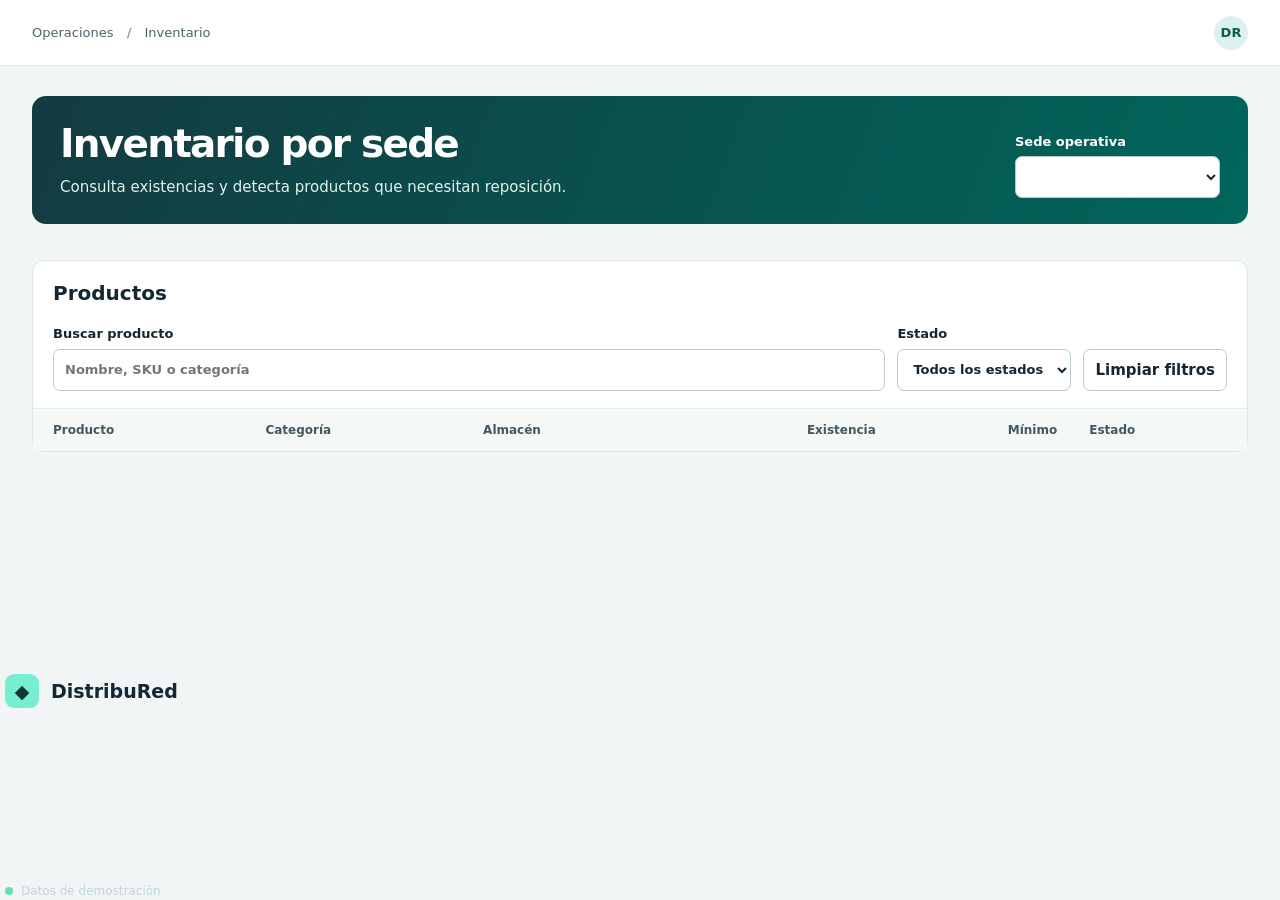
==== frontend/index.html @ 20bc1d38 "Primer avance Frontend" ====
<!doctype html>
<html lang="es-CO">
<head>
<meta charset="utf-8">
<meta name="viewport" content="width=device-width, initial-scale=1">
<title>Inventario | DistribuRed</title>
<link rel="stylesheet" href="./src/app/styles.css">
<link rel="stylesheet" href="./src/app/navegacion.css">
<link rel="stylesheet" href="./src/app/acceso.css">
<script type="module" src="./src/app/navegacion.js"></script>
</head>
<body class="layout-navegacion">
  <aside class="sidebar" id="barra-lateral" hidden></aside>
  <a class="brand" href="./"><span class="logo" aria-hidden="true">◆</span> DistribuRed</a>
  <div class="demo"><i></i> Datos de demostración</div>
</aside>
<div class="workspace">
  <header class="top"><span>Operaciones <b>/</b> Inventario</span><span class="avatar" aria-label="Perfil de demostración">DR</span></header>
  <main>
    <section class="hero">
      <div><h1>Inventario por sede</h1><p>Consulta existencias y detecta productos que necesitan reposición.</p></div>
      <label>Sede operativa<select id="sede"></select></label>
    </section>
    <section class="cards" aria-label="Resumen de inventario" id="resumen"></section>
    <section class="panel" aria-labelledby="titulo-tabla">
      <div class="panel-title"><h2>Productos</h2><span role="status" id="conteo"></span></div>
      <form class="filters" id="filtros">
        <label class="search">Buscar producto<input id="buscar" type="search" placeholder="Nombre, SKU o categoría"></label>
        <label>Estado<select id="estado"><option value="">Todos los estados</option></select></label>
        <button type="reset">Limpiar filtros</button>
      </form>
      <div class="table-wrap" role="region" aria-labelledby="titulo-tabla" tabindex="0">
        <table><thead><tr><th>Producto</th><th>Categoría</th><th>Almacén</th><th class="number">Existencia</th><th class="number">Mínimo</th><th>Estado</th></tr></thead><tbody id="filas"></tbody></table>
      </div>
    </section>
  </main>
</div>
</body>
</html>
---- frontend/src/app/styles.css ----
:root{font:15px/1.5 system-ui,sans-serif;color:#142733;background:#f2f5f5;--muted:#4d626b;--line:#dce6e6;--accent:#006b61}
*{box-sizing:border-box}
body{margin:0;display:grid;grid-template-columns:218px minmax(0,1fr);min-height:100vh}
.sidebar{background:#10272d;color:white;display:flex;flex-direction:column;padding:27px 16px;gap:42px}
.brand,.selected{color:inherit;text-decoration:none;display:flex;align-items:center;gap:12px}
.brand{font-weight:750;font-size:19px;padding-inline:5px}
.logo{display:grid;place-items:center;background:#77eed0;color:#103832;width:34px;height:34px;border-radius:9px}
.selected{border-radius:8px;background:#22464a;padding:11px 13px;color:#aaf6e3;font-weight:650}
.demo{margin-top:auto;color:#c1d5d6;font-size:12px;padding:0 5px;display:flex;align-items:center;gap:8px}
.demo i,.dot{width:8px;height:8px;border-radius:50%;display:inline-block;background:#65dfb7}
.top{background:#fff;border-bottom:1px solid var(--line);height:66px;display:flex;align-items:center;justify-content:space-between;padding:0 32px;color:var(--muted);font-size:13px}
.top b{margin:0 9px;color:#879b9c}
.avatar{border-radius:50%;display:grid;place-items:center;width:34px;height:34px;background:#def0eb;color:#075e53;font-weight:750}
main{max-width:1400px;margin:auto;padding:30px 32px 48px}
.hero{display:flex;align-items:flex-end;justify-content:space-between;gap:24px;padding:26px 28px;border-radius:14px;background:linear-gradient(110deg,#133b41,#00665b);color:#fff}
h1,h2,p{margin:0}
h1{font-size:clamp(25px,3.2vw,39px);letter-spacing:-.045em;line-height:1.15}
.hero p{color:#e1f2ee;margin-top:9px}
label{display:grid;gap:5px;font-weight:650;font-size:13px}
.hero select{min-width:205px}
input,select,button{font:inherit;color:#142733;background:#fff;border:1px solid #bacbcd;border-radius:7px;min-height:42px;padding:8px 11px}
button{cursor:pointer;font-weight:650}
button:hover{background:#edf6f3}
:focus-visible{outline:3px solid #008671;outline-offset:3px}
.sidebar :focus-visible,.hero :focus-visible{outline-color:#83ffe0}
.cards{display:grid;grid-template-columns:repeat(4,minmax(0,1fr));gap:13px;margin:18px 0}
.card,.panel{background:#fff;border:1px solid var(--line);border-radius:12px}
.card{padding:15px 17px}
.card span{color:var(--muted);font-weight:650;font-size:13px;display:flex;align-items:center;gap:7px}
.card strong{font-size:30px;line-height:1.35}
.dot.disponible{background:#07816b}.dot.bajo{background:#a76706}.dot.agotado{background:#bc3f53}.dot.ausente{background:#627581}
.panel-title{padding:17px 20px 8px;display:flex;align-items:center;justify-content:space-between;gap:12px}
h2{font-size:20px}
#conteo{color:var(--muted);font-size:13px}
.filters{display:flex;align-items:end;gap:12px;padding:8px 20px 17px}
.search{flex:1}
.table-wrap{overflow-x:auto}
table{width:100%;border-collapse:collapse;text-align:left;white-space:nowrap;font-size:14px}
th,td{padding:12px 16px;border-top:1px solid #e5eded}
thead{background:#f4f8f7;color:#425861;font-size:12px}
tr th:first-child,tr td:first-child{padding-left:20px}
tbody th{font-weight:650}
tbody tr:hover{background:#f7fbfa}
small{display:block;color:var(--muted);font-weight:400}
.number{text-align:right;font-variant-numeric:tabular-nums}
.badge{display:inline-block;padding:4px 9px;border-radius:20px;font-size:12px;font-weight:700}
.badge.disponible{background:#e0f6ed;color:#09664e}
.badge.bajo{background:#fff0d2;color:#805000}
.badge.agotado{background:#fce6eb;color:#962842}
.badge.ausente{background:#eaf0f3;color:#4c5c68}
.empty{text-align:center;color:var(--muted);padding:30px}
@media(max-width:850px){body{grid-template-columns:1fr}.sidebar{flex-direction:row;align-items:center;gap:12px;flex-wrap:wrap;padding:12px 16px}.demo{margin:0 0 0 auto}.top{padding:0 16px}.hero{padding:19px}main{padding:16px}.filters{flex-wrap:wrap}}
@media(max-width:550px){.hero{align-items:stretch;flex-direction:column;gap:12px}.cards{grid-template-columns:repeat(2,1fr)}.search{flex-basis:100%}.filters select{max-width:100%}.demo{margin-left:0}}
.sidebar nav {
  display: grid;
  gap: 5px;
}

.sidebar nav a {
  display: flex;
  align-items: center;
  gap: 8px;
  padding: 10px 13px;
  border-radius: 8px;
  color: #c1d5d6;
  text-decoration: none;
  font-weight: 650;
}

.sidebar nav a:hover,
.sidebar nav a[aria-current="page"] {
  background: #22464a;
  color: #aaf6e3;
}

.enlace-detalle {
  color: var(--accent);
  font-weight: 650;
  text-underline-offset: 3px;
}

#estado-resumen {
  color: var(--muted);
  font-size: 13px;
}

@media (max-width: 850px) {
  .sidebar nav {
    display: flex;
    flex-wrap: wrap;
  }
}

.transferencias {
  margin-top: 18px;
}

.traslado {
  border-top: 1px solid var(--line);
}

.traslado summary {
  display: flex;
  align-items: center;
  justify-content: space-between;
  flex-wrap: wrap;
  gap: 10px;
  padding: 14px 20px;
  cursor: pointer;
}

.traslado summary strong::before {
  content: "▸ ";
}

.traslado[open] summary strong::before {
  content: "▾ ";
}

.traslado summary:hover {
  background: #f7fbfa;
}

.traslado-estados {
  display: flex;
  flex-wrap: wrap;
  gap: 6px;
}

.traslado-fechas {
  padding: 0 20px 12px;
  color: var(--muted);
  font-size: 13px;
}

@media (min-width: 851px) {
  .sidebar {
    position: sticky;
    top: 0;
    align-self: start;
    height: 100vh;
    overflow-y: auto;
  }
}

#filtros-ventas label:has(#solo-saldo) {
  align-self: center;
}

#filtros-ventas label:has(#solo-saldo) span {
  display: inline-flex;
  align-items: center;
  gap: 7px;
}

#solo-saldo {
  min-height: 0;
  margin: 0;
  accent-color: var(--accent);
}

.titulo-pagos {
  margin: 14px 20px 6px;
  font-size: 14px;
}

.directorio {
  margin-top: 18px;
  min-width: 0;
}

.directorio .filters > label {
  min-width: 0;
}

.directorio .filters input,
.directorio .filters select {
  max-width: 100%;
}

.directorio-conteo {
  margin: 0;
  padding: 0 20px 12px;
  color: var(--muted);
  font-size: 13px;
}

#consolidado-corporativo {
  margin-top: 18px;
}
---- frontend/src/app/navegacion.css ----
body.layout-navegacion {
  display: grid;
  grid-template-columns: minmax(0, 1fr);
}

.layout-navegacion > .workspace {
  grid-column: 1;
  grid-row: 1;
  min-width: 0;
}

.layout-navegacion .sidebar[hidden],
.layout-navegacion main[hidden] {
  display: none;
}

.layout-navegacion .table-wrap {
  max-width: 100%;
  overflow-x: auto;
}

.layout-navegacion .top {
  display: flex;
  align-items: center;
  justify-content: flex-start;
  gap: 12px;
}

.layout-navegacion .top > span:not(.avatar) {
  min-width: 0;
  overflow: hidden;
  text-overflow: ellipsis;
  white-space: nowrap;
}

.layout-navegacion .top .avatar {
  flex: 0 0 auto;
  margin-inline-start: auto;
}

.boton-menu {
  flex: 0 0 auto;
  min-height: 36px;
  padding: 5px 10px;
}

.layout-navegacion .sidebar nav {
  display: grid;
  gap: 5px;
}

.layout-navegacion .sidebar nav a {
  display: flex;
  align-items: center;
  gap: 8px;
  padding: 10px 13px;
  border-radius: 8px;
  color: #c1d5d6;
  text-decoration: none;
  font-weight: 650;
}

.layout-navegacion .sidebar nav a:hover,
.layout-navegacion .sidebar nav a[aria-current="page"] {
  background: #22464a;
  color: #aaf6e3;
}

@media (width > 850px) {
  body.layout-navegacion.menu-abierto {
    grid-template-columns: 218px minmax(0, 1fr);
  }

  .layout-navegacion > .sidebar {
    grid-column: 1;
    grid-row: 1;
    position: sticky;
    top: 0;
    align-self: start;
    height: 100vh;
    height: 100dvh;
    overflow-y: auto;
  }

  .layout-navegacion.menu-abierto > .workspace {
    grid-column: 2;
  }
}

@media (width <= 850px) {
  .layout-navegacion .sidebar {
    position: static;
    flex-direction: column;
    align-items: stretch;
    gap: 12px;
    height: auto;
    padding: 12px 16px;
  }
}
---- frontend/src/app/acceso.css ----
body.pagina-login {
  display: grid;
  grid-template-columns: minmax(0, 1fr);
  place-items: center;
  padding: 16px;
}

.login-panel {
  width: min(100%, 420px);
  margin: 0;
  padding: 28px;
  background: #fff;
  border: 1px solid var(--line);
  border-radius: 14px;
}

.login-panel h1 {
  margin-top: 14px;
}

.login-panel p {
  margin-top: 8px;
  color: var(--muted);
}

.login-panel form,
.sesion-menu {
  display: grid;
  gap: 8px;
}

.login-panel form {
  margin-top: 22px;
}

.login-panel button {
  background: var(--accent);
  border-color: var(--accent);
  color: #fff;
}

.login-panel #login-mensaje {
  color: #962842;
}

#login-mensaje:empty {
  display: none;
}

.sesion-menu {
  margin-top: auto;
}

.sesion-menu small {
  color: #c1d5d6;
}

.acceso-denegado {
  padding: 24px;
}

.acceso-denegado p {
  margin: 10px 0;
}
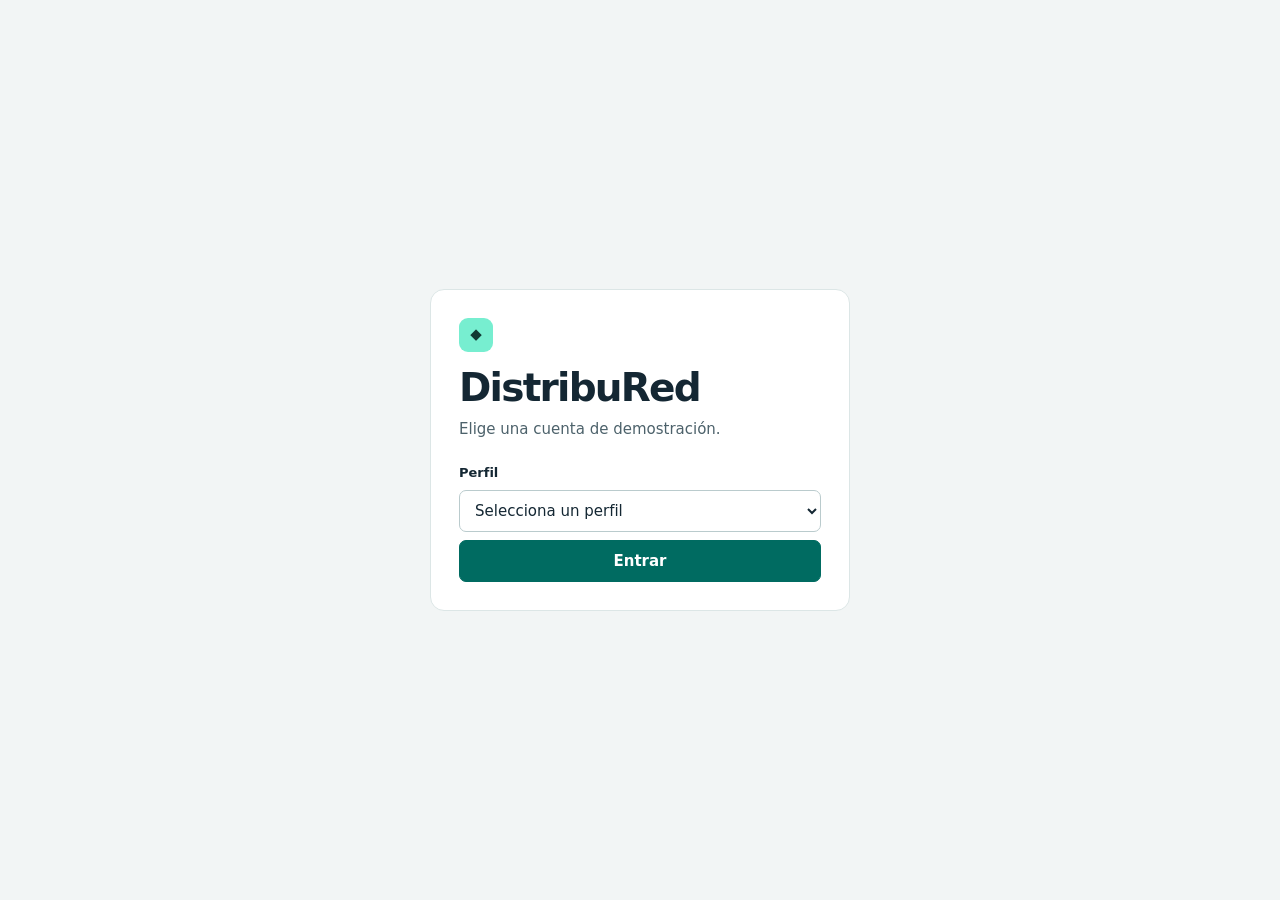
==== commit ffb634f3: "Reparar el acceso y la carga del frontend de DistribuRed" ====
--- a/frontend/index.html
+++ b/frontend/index.html
@@ -11,12 +11,9 @@
 </head>
 <body class="layout-navegacion">
   <aside class="sidebar" id="barra-lateral" hidden></aside>
-  <a class="brand" href="./"><span class="logo" aria-hidden="true">◆</span> DistribuRed</a>
-  <div class="demo"><i></i> Datos de demostración</div>
-</aside>
 <div class="workspace">
   <header class="top"><span>Operaciones <b>/</b> Inventario</span><span class="avatar" aria-label="Perfil de demostración">DR</span></header>
-  <main>
+  <main hidden>
     <section class="hero">
       <div><h1>Inventario por sede</h1><p>Consulta existencias y detecta productos que necesitan reposición.</p></div>
       <label>Sede operativa<select id="sede"></select></label>
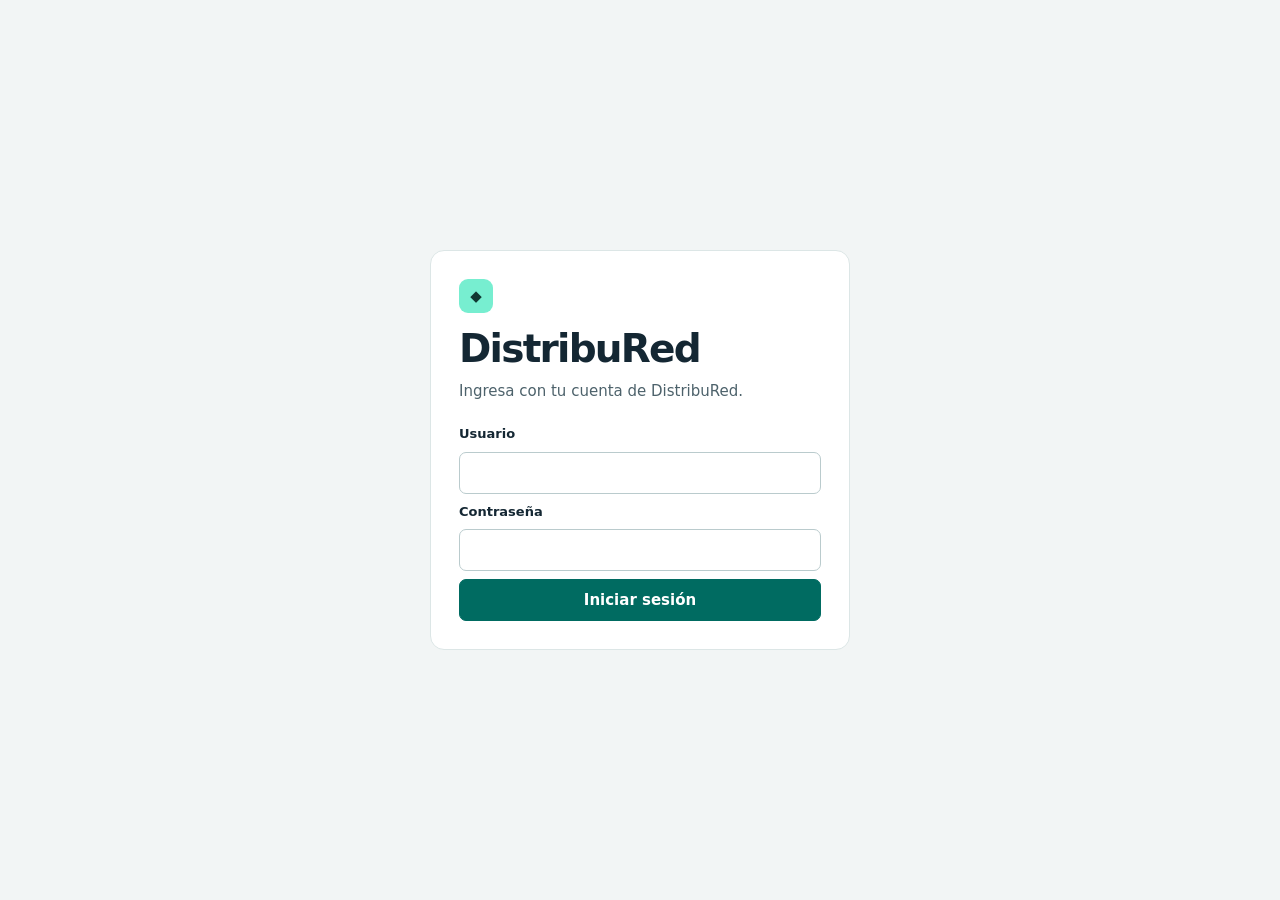
==== commit 239750d5: "Conectar DistribuRed a sus seis servicios PostgreSQL" ====
--- a/frontend/index.html
+++ b/frontend/index.html
@@ -12,7 +12,7 @@
 <body class="layout-navegacion">
   <aside class="sidebar" id="barra-lateral" hidden></aside>
 <div class="workspace">
-  <header class="top"><span>Operaciones <b>/</b> Inventario</span><span class="avatar" aria-label="Perfil de demostración">DR</span></header>
+  <header class="top"><span>Operaciones <b>/</b> Inventario</span><span class="avatar" aria-label="Perfil de usuario">DR</span></header>
   <main hidden>
     <section class="hero">
       <div><h1>Inventario por sede</h1><p>Consulta existencias y detecta productos que necesitan reposición.</p></div>
--- a/frontend/src/app/styles.css
+++ b/frontend/src/app/styles.css
@@ -187,4 +187,9 @@
 
 #consolidado-corporativo {
   margin-top: 18px;
-}+}
+.editar-minimo {
+  margin-inline-start: 0.45rem;
+  min-height: 30px;
+  padding: 4px 8px;
+}
